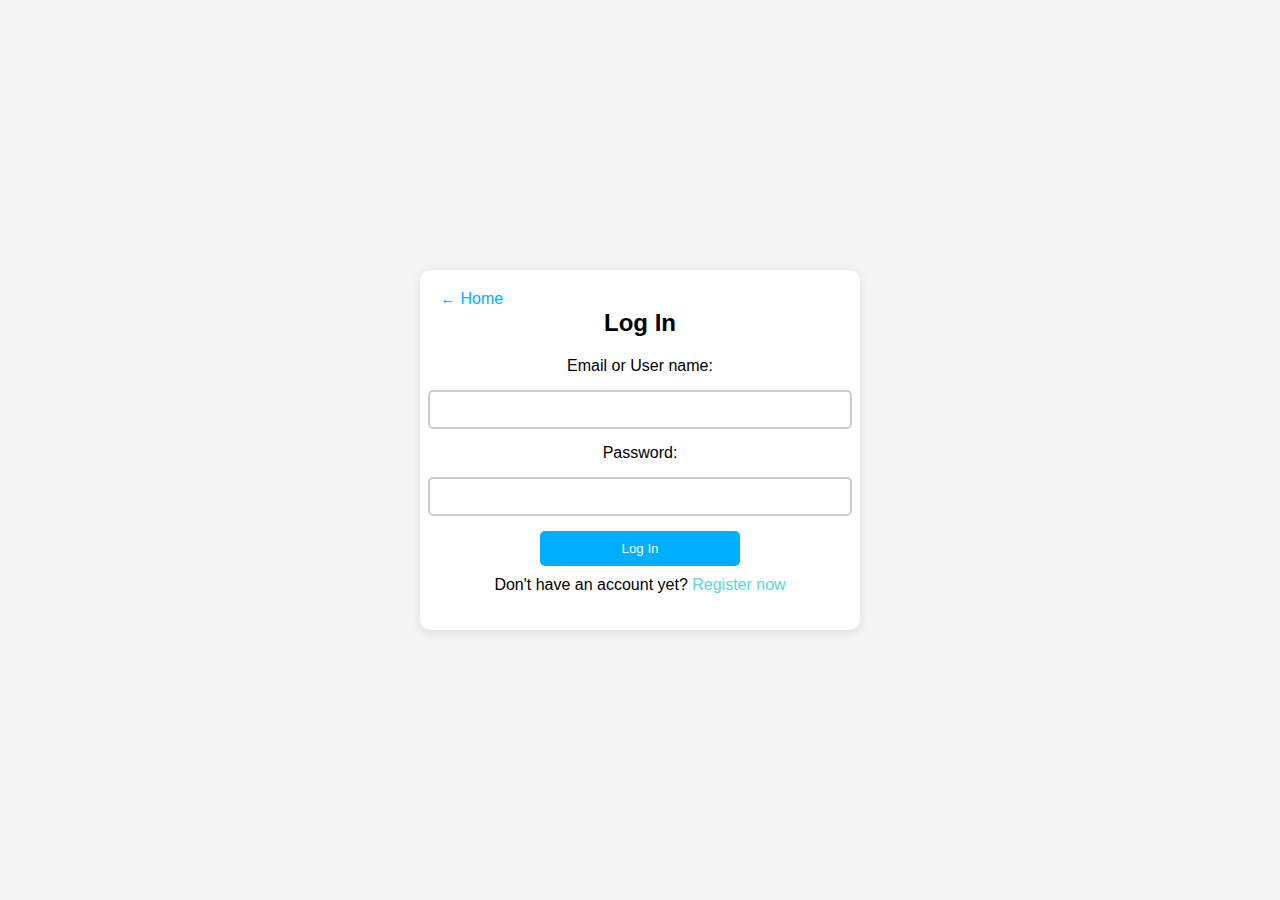
==== login.html @ 24187b8c "login ve signup sayfaları yapıldı, birkaç düzenleme yapıldı" ====
<!DOCTYPE html>
<html lang="en">
<head>
    <meta charset="UTF-8">
    <meta name="viewport" content="width=device-width, initial-scale=1.0">
    <title>Log In</title>
    <link rel="stylesheet" href="login.css">
</head>
<body>
    <div class="container">
        <a href="index.html" class="back-home">← Home</a>
        <h2>Log In</h2>
        <form action="/login" method="POST">
            <label for="email">Email or User name:</label>
            <input type="email" id="email" name="email" required>
            
            <label for="password">Password:</label>
            <input type="password" id="password" name="password" required>
            
            <button type="submit">Log In</button>
        </form>
        <p>Don't have an account yet? <a href="signup.html">Register now</a></p>
    </div>
</body>
</html>
---- login.css ----
body {
    font-family: Arial, sans-serif;
    background-color: #f4f4f4;
    display: flex;
    justify-content: center;
    align-items: center;
    height: 100vh;
    margin: 0;
}

.container {
    background-color: white;
    padding: 20px;
    border-radius: 10px;
    box-shadow: 0 2px 10px rgba(0, 0, 0, 0.1);
    width: 400px;
    text-align: center;
    position: relative;
}

h2 {
    margin-bottom: 20px;
}

input[type="email"], input[type="text"], input[type="password"] {
    width: 100%;
    padding: 10px;
    margin: 15px -25px;
    border: 2px solid #ccc;
    border-radius: 5px;
}

button {
    width: 50%;
    padding: 10px;
    background-color: #00aeff;
    color: white;
    border: none;
    border-radius: 5px;
    cursor: pointer;
}

button:hover {
    background-color: #007BFF;
}

p {
    margin-top: 10px;
}

a {
    color: #5cd6d6;
    text-decoration: none;
}

a:hover {
    text-decoration: underline;
}
.back-home {
    position: absolute;
    top: 20px;
    left: 20px;
    font-size: 16px;
    color: #00aeff;
    text-decoration: none;
}

.back-home:hover {
    text-decoration: underline;
}
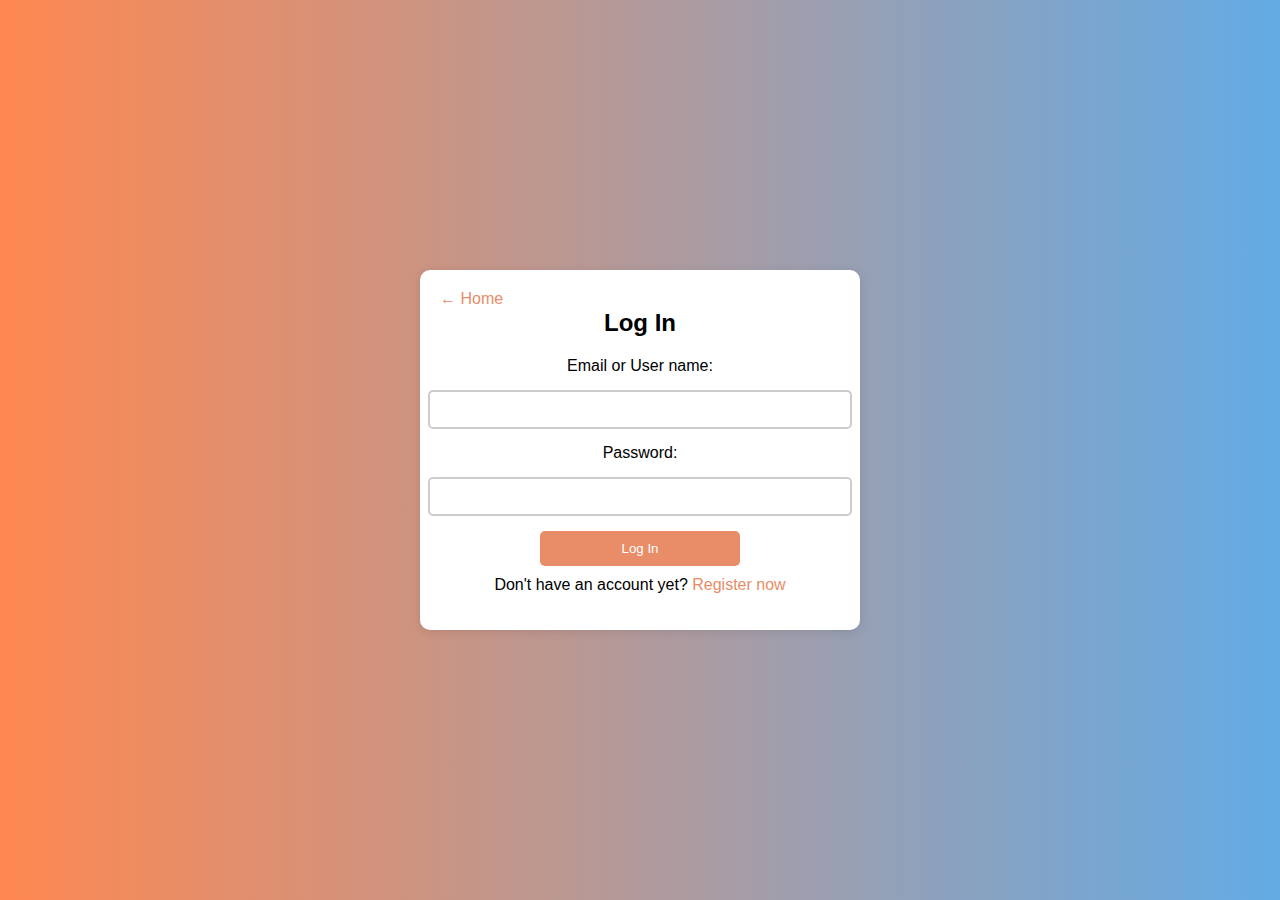
==== commit 2991122a: "Popular movies başlığıyla birlikte film kartları görünüyor. slaytlar düzgün çalışıyor." ====
--- a/login.html
+++ b/login.html
@@ -4,7 +4,7 @@
     <meta charset="UTF-8">
     <meta name="viewport" content="width=device-width, initial-scale=1.0">
     <title>Log In</title>
-    <link rel="stylesheet" href="login.css">
+    <link rel="stylesheet" href="login_signup.css">
 </head>
 <body>
     <div class="container">
--- a/login_signup.css
+++ b/login_signup.css
@@ -0,0 +1,70 @@
+body {
+    font-family: Arial, sans-serif;
+    background-image: linear-gradient(to right, #ff5404b1, #2388dab4);
+    display: flex;
+    justify-content: center;
+    align-items: center;
+    height: 100vh;
+    margin: 0;
+}
+
+.container {
+    background-color: white;
+    padding: 20px;
+    border-radius: 10px;
+    box-shadow: 0 2px 10px rgba(0, 0, 0, 0.1);
+    width: 400px;
+    text-align: center;
+    position: relative;
+}
+
+h2 {
+    margin-bottom: 20px;
+}
+
+input[type="email"], input[type="text"], input[type="password"] {
+    width: 100%;
+    padding: 10px;
+    margin: 15px -25px;
+    border: 2px solid #ccc;
+    border-radius: 5px;
+}
+
+button {
+    width: 50%;
+    padding: 10px;
+    background-color: #E88D67;
+    color: white;
+    border: none;
+    border-radius: 5px;
+    cursor: pointer;
+}
+
+button:hover {
+    background-color: #c96c43;
+}
+
+p {
+    margin-top: 10px;
+}
+
+a {
+    color: #E88D67;
+    text-decoration: none;
+}
+
+a:hover {
+    text-decoration: underline;
+}
+.back-home {
+    position: absolute;
+    top: 20px;
+    left: 20px;
+    font-size: 16px;
+    color: #E88D67;
+    text-decoration: none;
+}
+
+.back-home:hover {
+    text-decoration: underline;
+}
